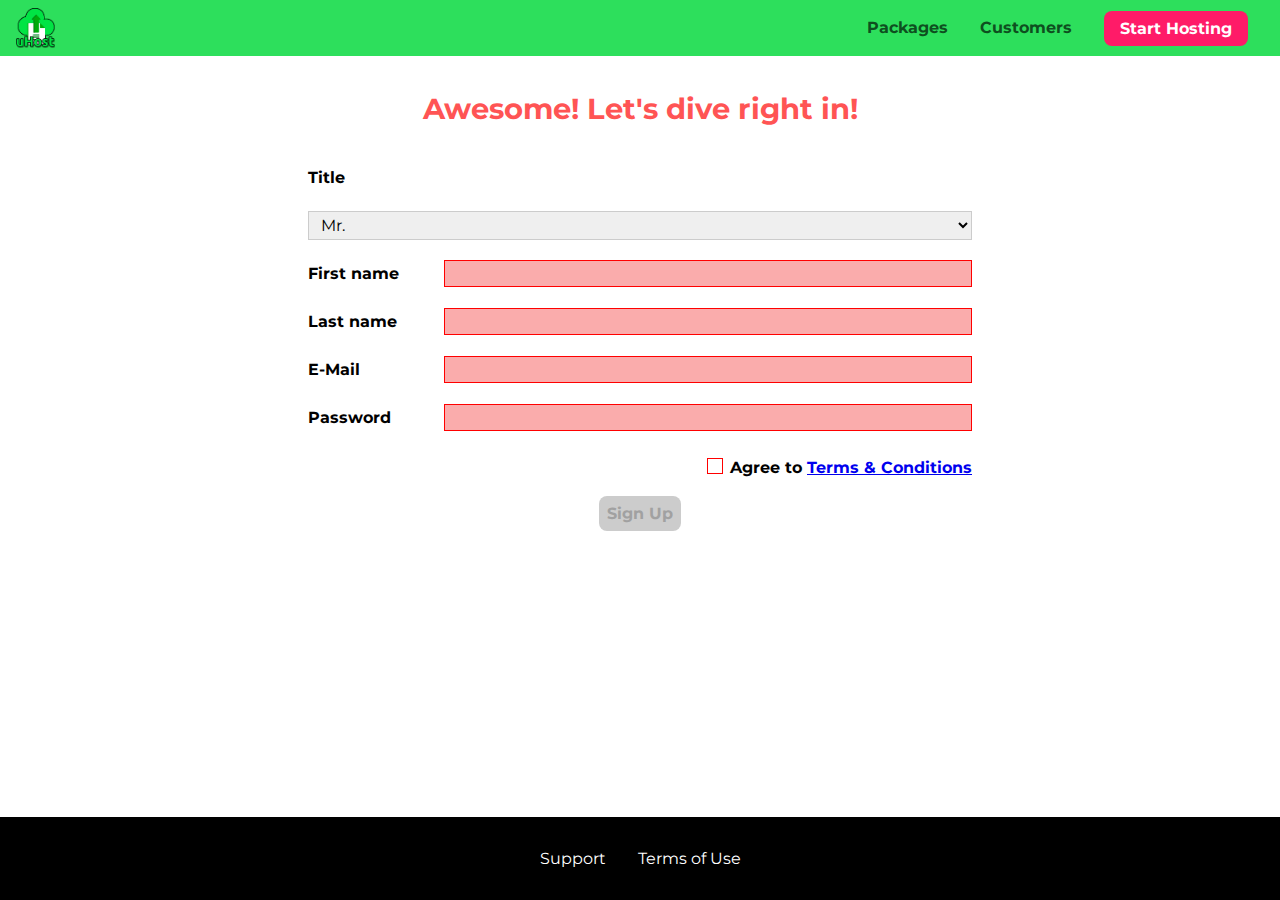
==== start-hosting/index.html @ bce432e8 "final commit" ====
<!DOCTYPE html>
<html lang="en">

<head>
    <meta charset="UTF-8">
    <meta name="viewport" content="width=device-width, initial-scale=1.0">
    <meta http-equiv="X-UA-Compatible" content="ie=edge">
    <title>uHost Signup</title>
    <link rel="shortcut icon" href="../favicon.png">
    <link href="https://fonts.googleapis.com/css?family=Anton|Montserrat:400,700" rel="stylesheet">
    <link rel="stylesheet" href="../shared.css">
    <link rel="stylesheet" href="start-hosting.css">
</head>

<body>
    <div class="backdrop"></div>
    <header class="main-header">
        <div>
            <button class="toggle-button">
                <span class="toggle-button__bar"></span>
                <span class="toggle-button__bar"></span>
                <span class="toggle-button__bar"></span>
            </button>
            <a href="../index.html" class="main-header__brand">
                <img src="../images/uhost-icon.png" alt="uHost - Your favorite hosting company">
            </a>
        </div>
        <nav class="main-nav">
            <ul class="main-nav__items">
                <li class="main-nav__item">
                    <a href="../packages/index.html">Packages</a>
                </li>
                <li class="main-nav__item">
                    <a href="../customers/index.html">Customers</a>
                </li>
                <li class="main-nav__item main-nav__item--cta">
                    <a href="index.html">Start Hosting</a>
                </li>
            </ul>
        </nav>
    </header>
    <nav class="mobile-nav">
        <ul class="mobile-nav__items">
            <li class="mobile-nav__item">
                <a href="../packages/index.html">Packages</a>
            </li>
            <li class="mobile-nav__item">
                <a href="../customers/index.html">Customers</a>
            </li>
            <li class="mobile-nav__item mobile-nav__item--cta">
                <a href="index.html">Start Hosting</a>
            </li>
        </ul>
    </nav>
    <main class="signup-page">
        <h1 class="signup-title">Awesome! Let's dive right in!</h1>
        <form action="index.html" class="signup-form">
            <label for="title">Title</label>
            <select id="title">
                <option value="mr">Mr.</option>
                <option value="ms">Ms.</option>
            </select>
            <label for="first-name">First name</label>
            <input type="text" id="first-name" required>
            <label for="last-name">Last name</label>
            <input type="text" id="last-name" required>
            <label for="email">E-Mail</label>
            <input type="email" id="email" required>
            <label for="password">Password</label>
            <input type="password" id="password" required>
            <div class="signup-form__checkbox">
                <input type="checkbox" id="agree-terms" required>
                <label for="agree-terms">Agree to
                <a href="#">Terms &amp; Conditions</a>
            </label>
            </div>
            <button type="submit" class="button" disabled>Sign Up</button>
        </form>
    </main>
    <footer class="main-footer">
        <nav>
            <ul class="main-footer__links">
                <li class="main-footer__link">
                    <a href="#">Support</a>
                </li>
                <li class="main-footer__link">
                    <a href="#">Terms of Use</a>
                </li>
            </ul>
        </nav>
    </footer>
    <script src="../shared.js"></script>
</body>

</html>
---- shared.css ----
@import url('https://fonts.googleapis.com/css?family=Roboto:100,400,900');
@import url('https://fonts.googleapis.com/css?family=Anton');
@import url('https://fonts.googleapis.com/css?family=Montserrat:400,700');
:root {
    --light-green-color: #2ddf5c;
    --dark-green: #0e4f1f;
    --dark-pink: #ff1b68;
}

* {
    box-sizing: border-box;
}

html {
    height: 100%;
}

body {
    font-family: "Montserrat", sans-serif;
    margin: 0;
    height: 100%;
    padding-top: 3.5rem;
}

@supports(display: grid) {
    body {
        display: grid;
        grid-template-rows: 3.5rem auto fit-content(8rem);
        grid-template-areas: "header" "main" "footer";
        padding-top: 0;
        height: 100%;
    }
}

main {
    /* grid-row: 2 / 3; */
    grid-area: main;
}

.backdrop {
    position: fixed;
    display: none;
    top: 0;
    left: 0;
    z-index: 100;
    width: 100vw;
    height: 100vh;
    background: rgba(0, 0, 0, 0.5);
    opacity: 0;
    transition: opacity 0.2s linear;
}

.main-header {
    width: 100%;
    position: fixed;
    top: 0;
    left: 0;
    background: var(--light-green-color);
    padding: 0.5rem 1rem;
    z-index: 60;
    display: flex;
    align-items: center;
    justify-content: space-between;
}

.toggle-button {
    width: 3rem;
    background: transparent;
    border: none;
    cursor: pointer;
    padding-top: 0;
    padding-bottom: 0;
    vertical-align: middle;
}

.toggle-button:focus {
    outline: none;
}

.toggle-button__bar {
    width: 100%;
    height: 0.2rem;
    background: black;
    display: block;
    margin: 0.6rem 0;
}

.main-header__brand {
    color: var(--dark-green);
    text-decoration: none;
    font-weight: bold;
    /* width: 20px; */
}

.main-header__brand img {
    height: 2.5rem;
    vertical-align: middle;
    /* width: 100%; */
}

.main-nav {
    display: none;
}

.main-nav__items {
    margin: 0;
    padding: 0;
    list-style: none;
    display: flex;
}

.main-nav__item {
    margin: 0 1rem;
}

.main-nav__item a,
.mobile-nav__item a {
    text-decoration: none;
    color: var(--dark-green);
    font-weight: bold;
    padding: 0.2rem 0;
}

.main-nav__item a:hover,
.main-nav__item a:active {
    color: white;
    border-bottom: 5px solid white;
}

.main-nav__item--cta {
    animation: wiggle 400ms 3s 8 ease-out none;
}

.main-nav__item--cta a,
.mobile-nav__item--cta a {
    color: white;
    background: var(--dark-pink);
    padding: 0.5rem 1rem;
    border-radius: 8px;
}

.main-nav__item--cta a:hover,
.main-nav__item--cta a:active,
.mobile-nav__item--cta a:hover,
.mobile-nav__item--cta a:active {
    color: var(--dark-pink);
    background: white;
    border: none;
}

@media (min-width: 40rem) {
    .toggle-button {
        display: none;
    }
    .main-nav {
        display: flex;
    }
}

.main-footer {
    background: black;
    padding: 2rem;
    margin-top: 3rem;
    /* grid-row: 3 / 4; */
    grid-area: footer;
}

.main-footer__links {
    list-style: none;
    margin: 0;
    padding: 0;
    display: flex;
    flex-direction: column;
    align-items: center;
}

.main-footer__link {
    margin: 0.5rem 0;
}

.main-footer__link a {
    color: white;
    text-decoration: none;
}

.main-footer__link a:hover,
.main-footer__link a:active {
    color: #ccc;
}

.mobile-nav {
    display: none;
    position: fixed;
    z-index: 101;
    top: 0;
    left: 0;
    background: white;
    width: 80%;
    height: 100vh;
    opacity: 0;
    transition: opacity 0.6s cubic-bezier(0.165, 0.84, 0.44, 1);
}

.mobile-nav__items {
    width: 90%;
    height: 100%;
    list-style: none;
    margin: 0 auto;
    padding: 0;
    display: flex;
    flex-direction: column;
    justify-content: center;
    align-items: center;
}

.mobile-nav__item {
    margin: 1rem 0;
}

.mobile-nav__item a {
    font-size: 1.5rem;
}

.button {
    background: var(--dark-green);
    color: white;
    font: inherit;
    border: 1.5px solid var(--dark-green);
    padding: 0.5rem;
    border-radius: 8px;
    font-weight: bold;
    cursor: pointer;
}

.button:hover,
.button:active {
    background: white;
    color: var(--dark-green);
}

.button:focus {
    outline: none;
}

.button[disabled] {
    cursor: not-allowed;
    border: #a1a1a1;
    background: #ccc;
    color: #a1a1a1;
}

.open {
    display: block !important;
    opacity: 1 !important;
    transform: translateY(0) !important;
}

@media (min-width: 40rem) {
    .main-footer__link {
        margin: 0 1rem;
    }
    .main-footer__links {
        flex-direction: row;
        justify-content: center;
    }
}

@keyframes wiggle {
    0% {
        transform: rotateZ(0deg);
    }
    50% {
        transform: rotateZ(-10deg);
    }
    100% {
        transform: rotateZ(10deg);
    }
}
---- start-hosting/start-hosting.css ----
main {
    padding-top: 1rem;
}

.signup-title {
    text-align: center;
    font-size: 1.8rem;
    color: #ff5454;
}

.signup-form {
    padding: 1rem;
    display: grid;
    grid-auto-rows: 2rem;
    grid-row-gap: 0.5rem;
}

.signup-form label {
    font-weight: bold;
}

.signup-form label,
.signup-form input,
.signup-form select {
    display: block;
    width: 100%;
}


/* .signup-form input[type="checkbox"] */

.signup-form input[id*="terms"],
.signup-form input[id*="terms"]+label {
    display: inline-block;
    width: auto;
    vertical-align: bottom;
}

.signup-form input:not([type="checkbox"]),
.signup-form select {
    border: 1px solid #ccc;
    padding: 0.2rem 0.5rem;
    font: inherit;
}

.signup-form input:focus,
.signup-form select:focus {
    outline: none;
    background: #d8f3df;
    border-color: #2ddf5c;
}

.signup-form input[type="checkbox"] {
    border: 1px solid #ccc;
    background: white;
    width: 1rem;
    height: 1rem;
    -webkit-appearance: none;
    -moz-appearance: none;
    appearance: none;
}

.signup-form input[type="checkbox"]:checked {
    background: #2ddf5c;
    border: #0e4f1f;
}

.signup-form input.invalid,
.signup-form select.invalid,
.signup-form :invalid {
    border-color: red !important;
    background: #faacac;
}

.signup-form button[type="submit"] {
    display: block;
}

@media (min-width: 40rem) {
    .signup-form {
        margin: auto;
        width: 30rem;
        display: grid;
        grid-template-columns: 8rem 33rem;
        grid-row-gap: 1rem;
        grid-column-gap: 0.5rem;
        justify-content: center;
        align-content: center;
        justify-items: center;
        align-items: center;
    }
    .signup-form__checkbox {
        grid-column: span 2;
        justify-self: end;
    }
    .signup-form select[id="title"] {
        grid-column: span 2;
    }
    .signup-form button {
        grid-column: 1/3;
    }
}
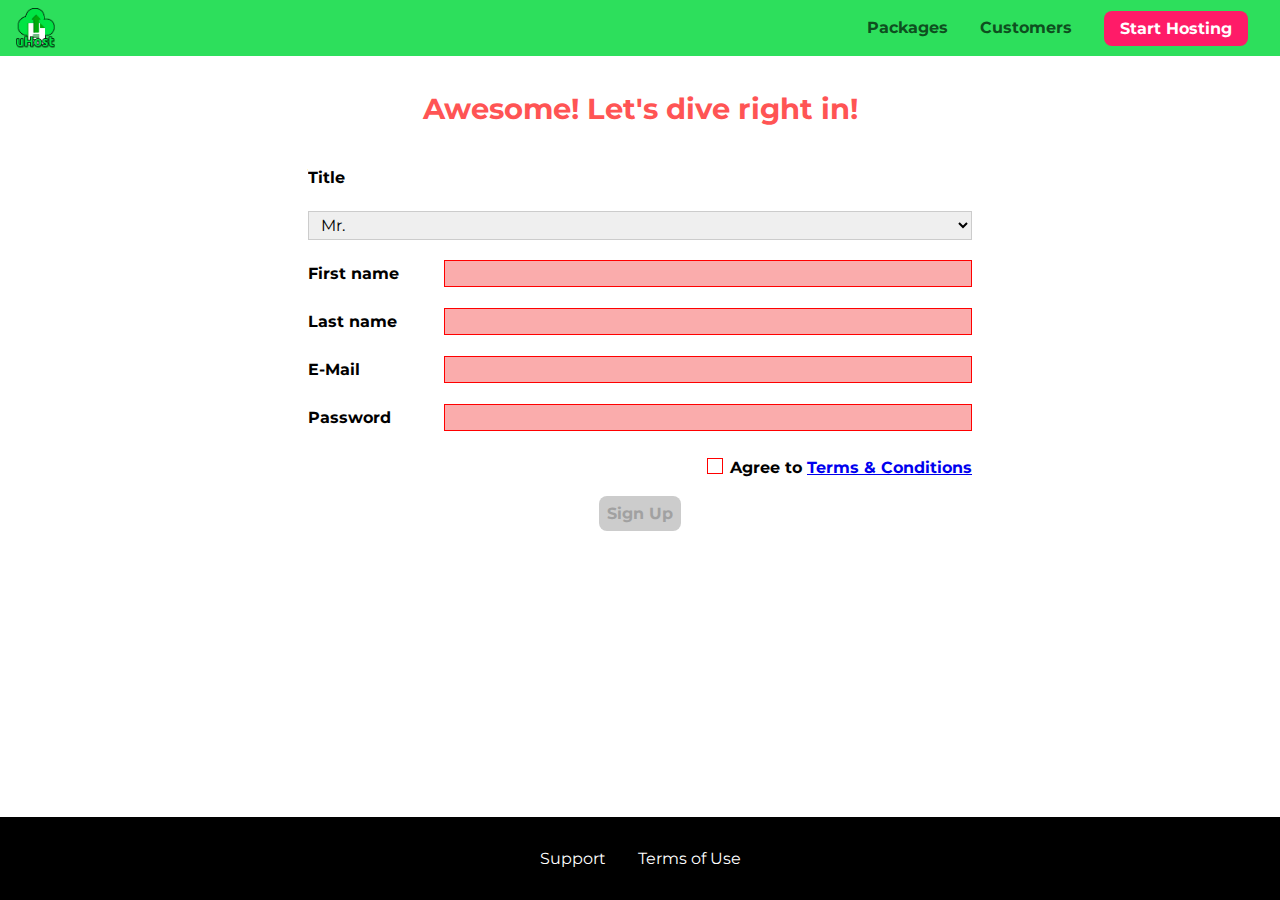
==== commit b5654a14: "updated form validation" ====
--- a/start-hosting/index.html
+++ b/start-hosting/index.html
@@ -14,6 +14,12 @@
 
 <body>
     <div class="backdrop"></div>
+    <div class="modal">
+        <h1 class="modal__title">Successfully activated selected plan</h1>
+        <div class="modal__actions">
+            <button class="modal__action__btn " type="button">Okay</button>
+        </div>
+    </div>
     <header class="main-header">
         <div>
             <button class="toggle-button">
@@ -54,7 +60,7 @@
     </nav>
     <main class="signup-page">
         <h1 class="signup-title">Awesome! Let's dive right in!</h1>
-        <form action="index.html" class="signup-form">
+        <form class="signup-form">
             <label for="title">Title</label>
             <select id="title">
                 <option value="mr">Mr.</option>
@@ -74,7 +80,7 @@
                 <a href="#">Terms &amp; Conditions</a>
             </label>
             </div>
-            <button type="submit" class="button" disabled>Sign Up</button>
+            <button type="button" class="button signup_btn" disabled>Sign Up</button>
         </form>
     </main>
     <footer class="main-footer">
--- a/start-hosting/start-hosting.css
+++ b/start-hosting/start-hosting.css
@@ -72,8 +72,48 @@
     background: #faacac;
 }
 
-.signup-form button[type="submit"] {
+
+/* .signup-form button[type="submit"] {
     display: block;
+} */
+
+.modal {
+    width: 400px;
+    height: 200px;
+    background: rgb(203, 226, 203);
+    text-align: center;
+    z-index: 100;
+    display: none;
+    border: 2px solid orange;
+    border-radius: 1rem;
+    box-shadow: 10px 5px 5px black;
+    margin: 10% auto;
+}
+
+.modal__title {
+    color: green;
+}
+
+.modal__actions {
+    display: inline-block;
+}
+
+.modal__action__btn {
+    background: rgb(85, 231, 85);
+    color: whitesmoke;
+    border: 2px solid green;
+    width: 6rem;
+    height: 2rem;
+    border-radius: 0.4rem;
+    font-size: 1rem;
+}
+
+.modal__action__btn:hover {
+    cursor: pointer;
+    background: whitesmoke;
+    color: rgb(85, 231, 85);
+    font: inherit;
+    box-shadow: 3px 3px 2px black;
 }
 
 @media (min-width: 40rem) {
